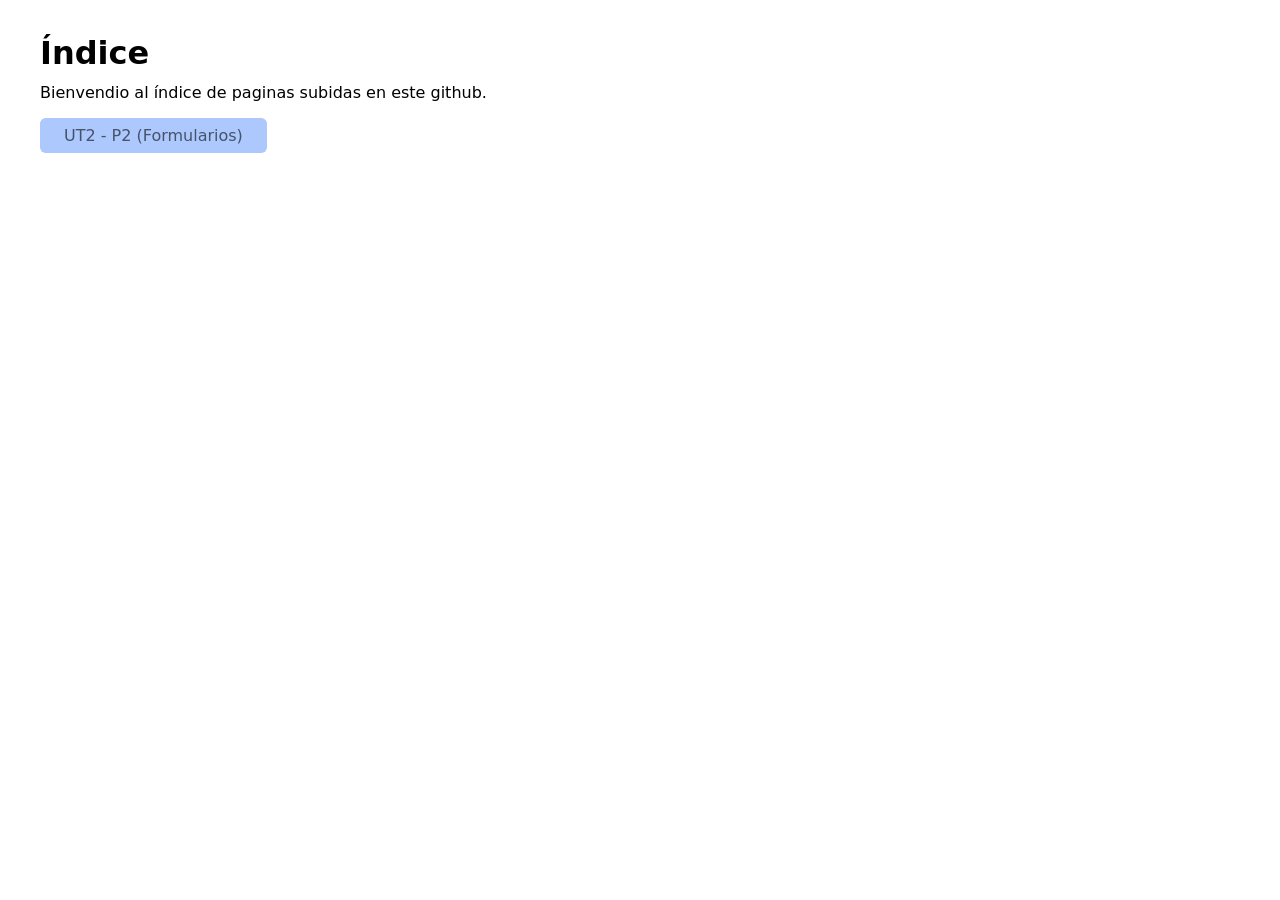
==== index.html @ 5e9d7d57 "Upload index" ====
<!DOCTYPE html>
<html lang="en">
  <head>
    <meta charset="UTF-8" />
    <meta name="viewport" content="width=device-width, initial-scale=1.0" />
    <title>LMSGI</title>
    <style>
      * {
        font-family: system-ui, -apple-system, BlinkMacSystemFont, "Segoe UI",
          Roboto, Oxygen, Ubuntu, Cantarell, "Open Sans", "Helvetica Neue",
          sans-serif;
      }

      a {
        text-decoration: none;
        padding: 0.5rem 1.5rem;
        border-radius: 0.354rem;
        background: rgb(172, 200, 252);
        color: rgb(70, 83, 107);
        text-align: center;
      }

      section {
        display: flex;
        flex-wrap: wrap;
        gap: 1rem;
      }

      body {
        max-width: 1200px;
        margin-inline: auto;
        padding: 1rem 2rem;
      }

      h1 {
        line-height: 0.5;
      }
    </style>
  </head>
  <body>
    <header>
      <h1>Índice</h1>
      <p>Bienvendio al índice de paginas subidas en este github.</p>
    </header>
    <main>
      <section>
        <a href="/UT2/P2/formularios-p2.html">UT2 - P2 (Formularios)</a>
      </section>
    </main>
  </body>
</html>
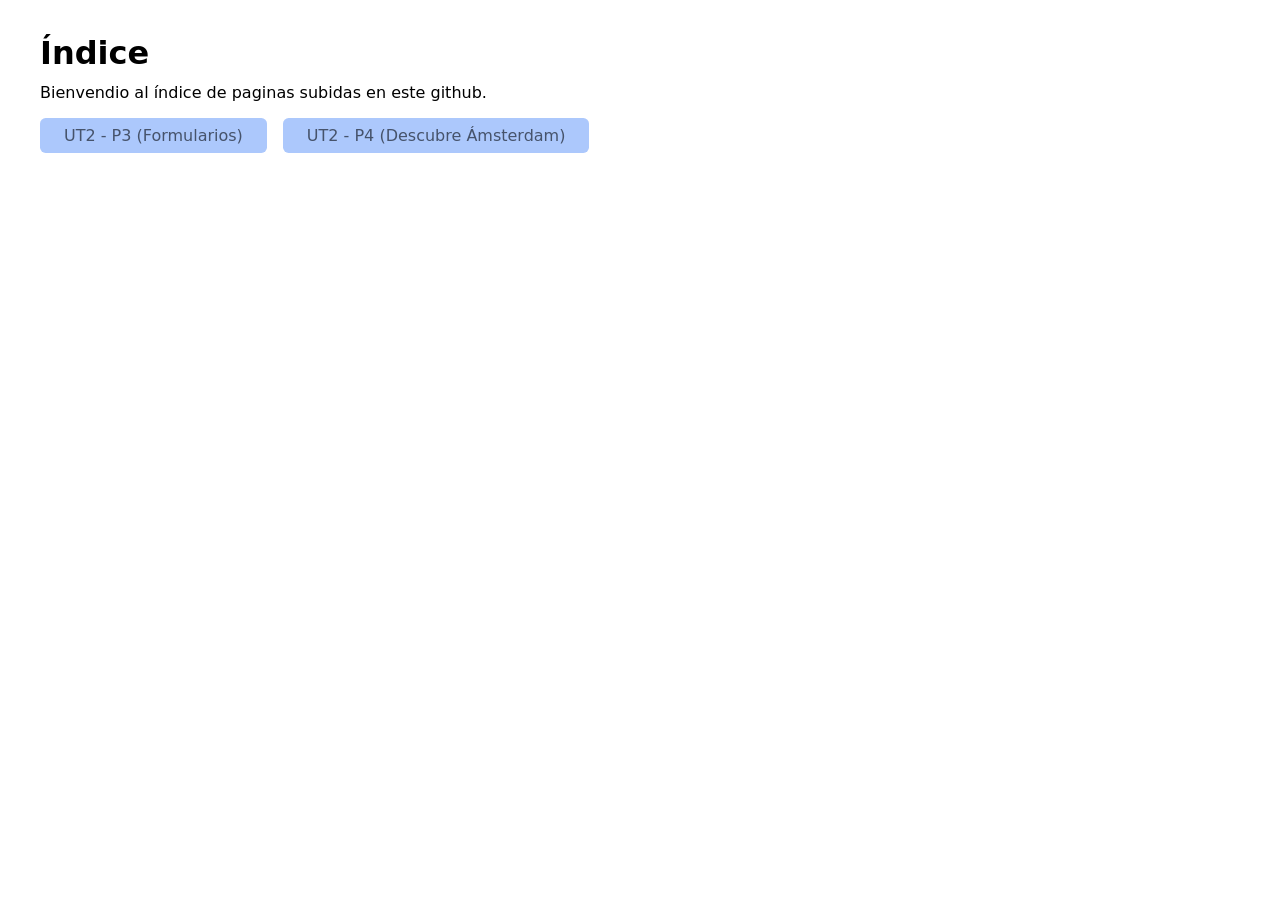
==== commit cc7e675e: "feat: Añade UT2 P4" ====
--- a/index.html
+++ b/index.html
@@ -44,7 +44,8 @@
     </header>
     <main>
       <section>
-        <a href="/UT2/P2/formularios-p2.html">UT2 - P2 (Formularios)</a>
+        <a href="./UT2/P3">UT2 - P3 (Formularios)</a>
+        <a href="./UT2/P4">UT2 - P4 (Descubre Ámsterdam)</a>
       </section>
     </main>
   </body>
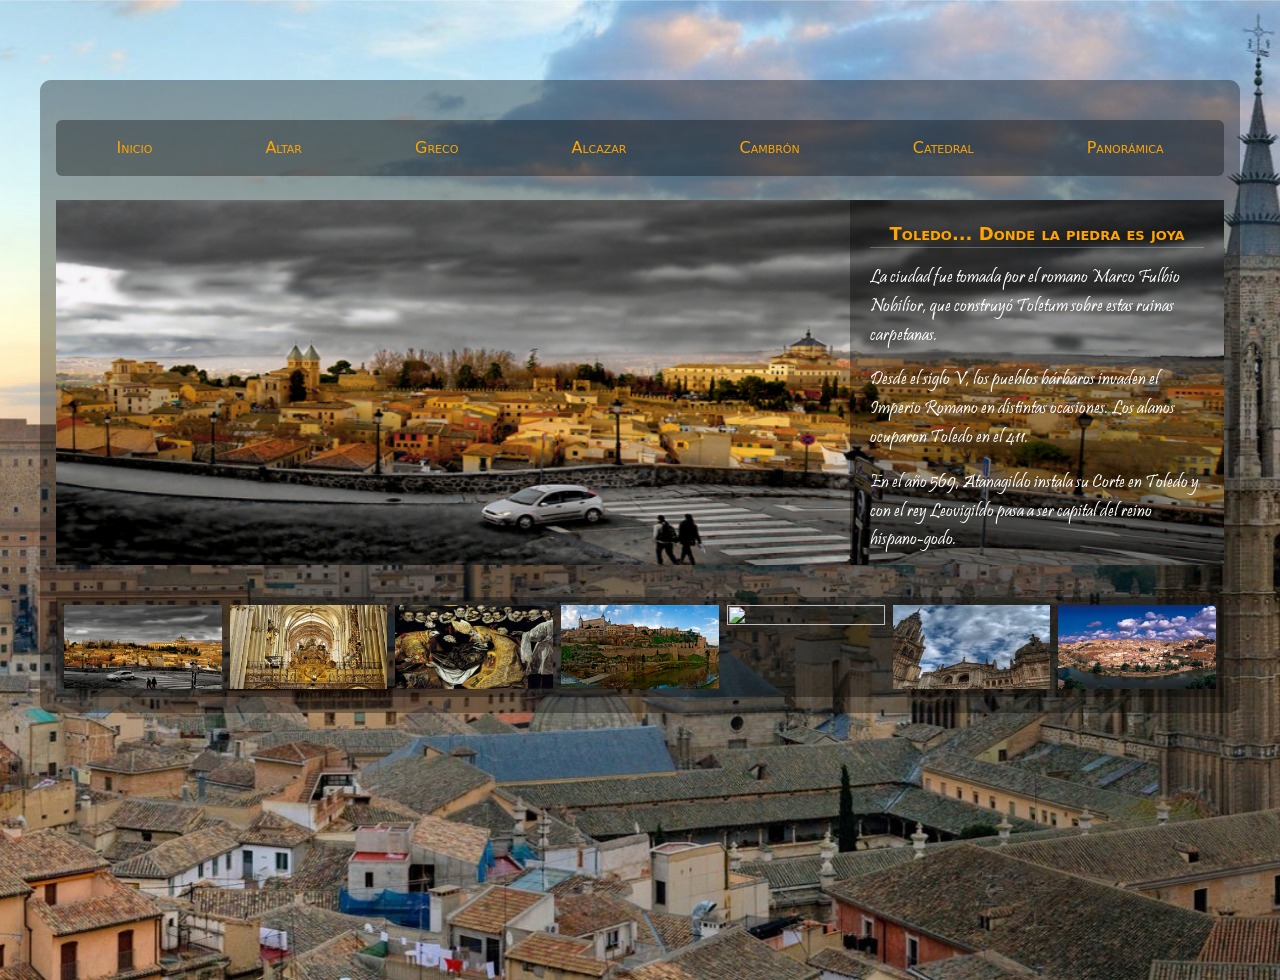
==== commit 77df8851: "Add initial HTML structure, CSS styles, and content for the main page" ====
--- a/index.html
+++ b/index.html
@@ -1,52 +1,63 @@
 <!DOCTYPE html>
-<html lang="en">
-  <head>
-    <meta charset="UTF-8" />
-    <meta name="viewport" content="width=device-width, initial-scale=1.0" />
-    <title>LMSGI</title>
-    <style>
-      * {
-        font-family: system-ui, -apple-system, BlinkMacSystemFont, "Segoe UI",
-          Roboto, Oxygen, Ubuntu, Cantarell, "Open Sans", "Helvetica Neue",
-          sans-serif;
-      }
+<html lang="es">
 
-      a {
-        text-decoration: none;
-        padding: 0.5rem 1.5rem;
-        border-radius: 0.354rem;
-        background: rgb(172, 200, 252);
-        color: rgb(70, 83, 107);
-        text-align: center;
-      }
+<head>
+	<meta charset="UTF-8">
+	<meta name="viewport" content="width=device-width, initial-scale=1.0">
 
-      section {
-        display: flex;
-        flex-wrap: wrap;
-        gap: 1rem;
-      }
+	<!-- favicon -->
+	<link rel="shortcut icon" href="imagenes/favicon.ico" type="image/x-icon" />
+	
+	<!-- css -->
+	<link rel="stylesheet" type="text/css" href="css/menu.css" />
+	<link rel="stylesheet" type="text/css" href="css/style.css" />
+	<title>Toledo.....</title>
 
-      body {
-        max-width: 1200px;
-        margin-inline: auto;
-        padding: 1rem 2rem;
-      }
+</head>
 
-      h1 {
-        line-height: 0.5;
-      }
-    </style>
-  </head>
-  <body>
-    <header>
-      <h1>Índice</h1>
-      <p>Bienvendio al índice de paginas subidas en este github.</p>
-    </header>
-    <main>
-      <section>
-        <a href="./UT2/P3">UT2 - P3 (Formularios)</a>
-        <a href="./UT2/P4">UT2 - P4 (Descubre Ámsterdam)</a>
-      </section>
-    </main>
-  </body>
-</html>
+<body>
+	<div class="contenedor">
+		<nav class="nav">
+			<!-- menu -->
+			<ul class="nav__list">
+				<li class="nav__item"> <a class="nav__link" href="#">Inicio</a> </li>
+				<li class="nav__item"> <a class="nav__link" href="#"> Altar </a> </li>
+				<li class="nav__item"> <a class="nav__link" href="#"> Greco </a> </li>
+				<li class="nav__item"> <a class="nav__link" href="#"> Alcazar </a> </li>
+				<li class="nav__item"> <a class="nav__link" href="#"> Cambrón </a> </li>
+				<li class="nav__item"> <a class="nav__link" href="#"> Catedral </a> </li>
+				<li class="nav__item"> <a class="nav__link" href="#"> Panorámica </a> </li>
+
+			</ul>
+		</nav><!-- fin menu -->
+
+		<!-- -------------------------------------------------------------------------------------------------------- -->
+
+		<main class="main">
+			<article class="visor">
+				<h2 class="visor__title"> Toledo... Donde la piedra es joya</h2>
+				<p>La ciudad fue tomada por el romano Marco Fulbio Nobilior,
+					que construyó Toletum sobre estas ruinas carpetanas.</p>
+				<p>Desde el siglo V, los pueblos bárbaros invaden el Imperio
+					Romano en distintas ocasiones. Los alanos ocuparon Toledo en el 411. </p>
+				<p>En el año 569, Atanagildo instala su Corte en Toledo y con el rey
+					Leovigildo pasa a ser capital del reino hispano-godo.</p>
+			</article>
+		</main>
+
+		<!-- ----------------------------------------------------------------------------------------------------- -->
+		<footer class="footer">
+			<!-- pie -->
+			<img class="footer__img" src="./assets/images/panoramica1.jpg">
+			<img class="footer__img" src="./assets/images/panoramica2.jpg">
+			<img class="footer__img" src="./assets/images/panoramica3.jpg">
+			<img class="footer__img" src="./assets/images/panoramica4.jpg">
+			<img class="footer__img" src="./assets/images/panoramica5.jpg">
+			<img class="footer__img" src="./assets/images/panoramica6.jpg">
+			<img class="footer__img" src="./assets/images/panoramica7.jpg">
+		</footer> <!-- fin del pie -->
+	</div>
+	<!--fin del contenedor-->
+</body>
+
+</html>
--- a/css/menu.css
+++ b/css/menu.css
@@ -0,0 +1,52 @@
+@font-face {
+    font-family: 'pristine';
+    src: url('/assets/fonts/pristina.ttf') format('truetype');
+}
+
+.main {
+    width: 100%;
+    background: url(/assets/images/panoramica1.jpg) no-repeat center/cover;
+    height: 365px;
+    margin-block-end: 2rem;
+    position: relative;
+
+    .visor {
+        position: absolute;
+        height: 100%;
+        width: 32%;
+        background-color: var(--bg-half-black);
+        right: 0;
+        padding: 20px;
+
+        p {
+            color: white;
+            font-size: medium;
+            margin-block: 1rem;
+            font-family: 'pristine';
+            font-size: larger;
+        }
+    }
+
+    .visor__title {
+        font-size: large;
+        font-variant: small-caps;
+        text-align: center;
+        color: orange;
+        border-bottom: 1px solid rgba(255,255,255, 25%);
+        margin-block-end: 1rem;
+    }
+
+    /* Media para visor */
+    @media (max-width: 767px)  {
+      .visor {
+        width: 50dvw;
+      }
+    }
+
+    /* Manejo de texto cuando movil esta vertical  */
+    @media (max-width: 767px) and (orientation: portrait) {
+      .visor p {
+        font-size: small;
+      }   
+    }
+}
--- a/css/style.css
+++ b/css/style.css
@@ -0,0 +1,90 @@
+/* CSS Variables */
+:root {
+    --bg-half-black: rgba(0,0,0, 35%)
+}
+
+/* CSS Reset */
+*, *::before, *::after {
+    box-sizing: border-box;
+}
+
+* {
+margin: 0;
+font-family: system-ui, -apple-system, BlinkMacSystemFont, 'Segoe UI', Roboto, Oxygen, Ubuntu, Cantarell, 'Open Sans', 'Helvetica Neue', sans-serif
+}
+
+body {
+line-height: 1.5;
+-webkit-font-smoothing: antialiased;
+}
+
+img, picture, video, canvas, svg {
+display: block;
+max-width: 100%;
+}
+
+input, button, textarea, select {
+font: inherit;
+}
+
+p, h1, h2, h3, h4, h5, h6 {
+overflow-wrap: break-word;
+}
+
+
+h1, h2, h3, h4, h5, h6 {
+text-wrap: balance;
+}
+
+/* Rest of style */
+
+body {
+    background: url(/assets/images/fondo.jpg) no-repeat center/cover;
+    height: 100dvh;
+}
+
+.contenedor {
+    max-width: 1200px;
+    margin-inline: auto;
+    background-color: var(--bg-half-black);
+    padding: 1rem;
+    border-radius: 0.675rem;
+    margin-block: 5rem;
+}
+
+.nav ul {
+    list-style-type: none;
+    overflow: auto;
+    display: flex;
+    justify-content: space-around;
+    gap: 24px;
+    margin-block: 1.5rem;
+    background-color: var(--bg-half-black);
+    border-radius: 0.375rem;
+    padding: 1rem;
+    font-variant: small-caps;
+    font-weight: 500;
+
+    a {
+        text-decoration: none;
+        color: orange;
+    }
+}
+
+.footer {
+    display: flex;
+    gap: 0.5rem;
+    background-color: var(--bg-half-black);
+    height: 100px;
+    padding: 0.5rem;
+
+    overflow: auto;
+
+    .footer__img {
+        width: 100%;
+        object-fit: cover;
+        aspect-ratio: 16/9;
+    }
+}
+
+
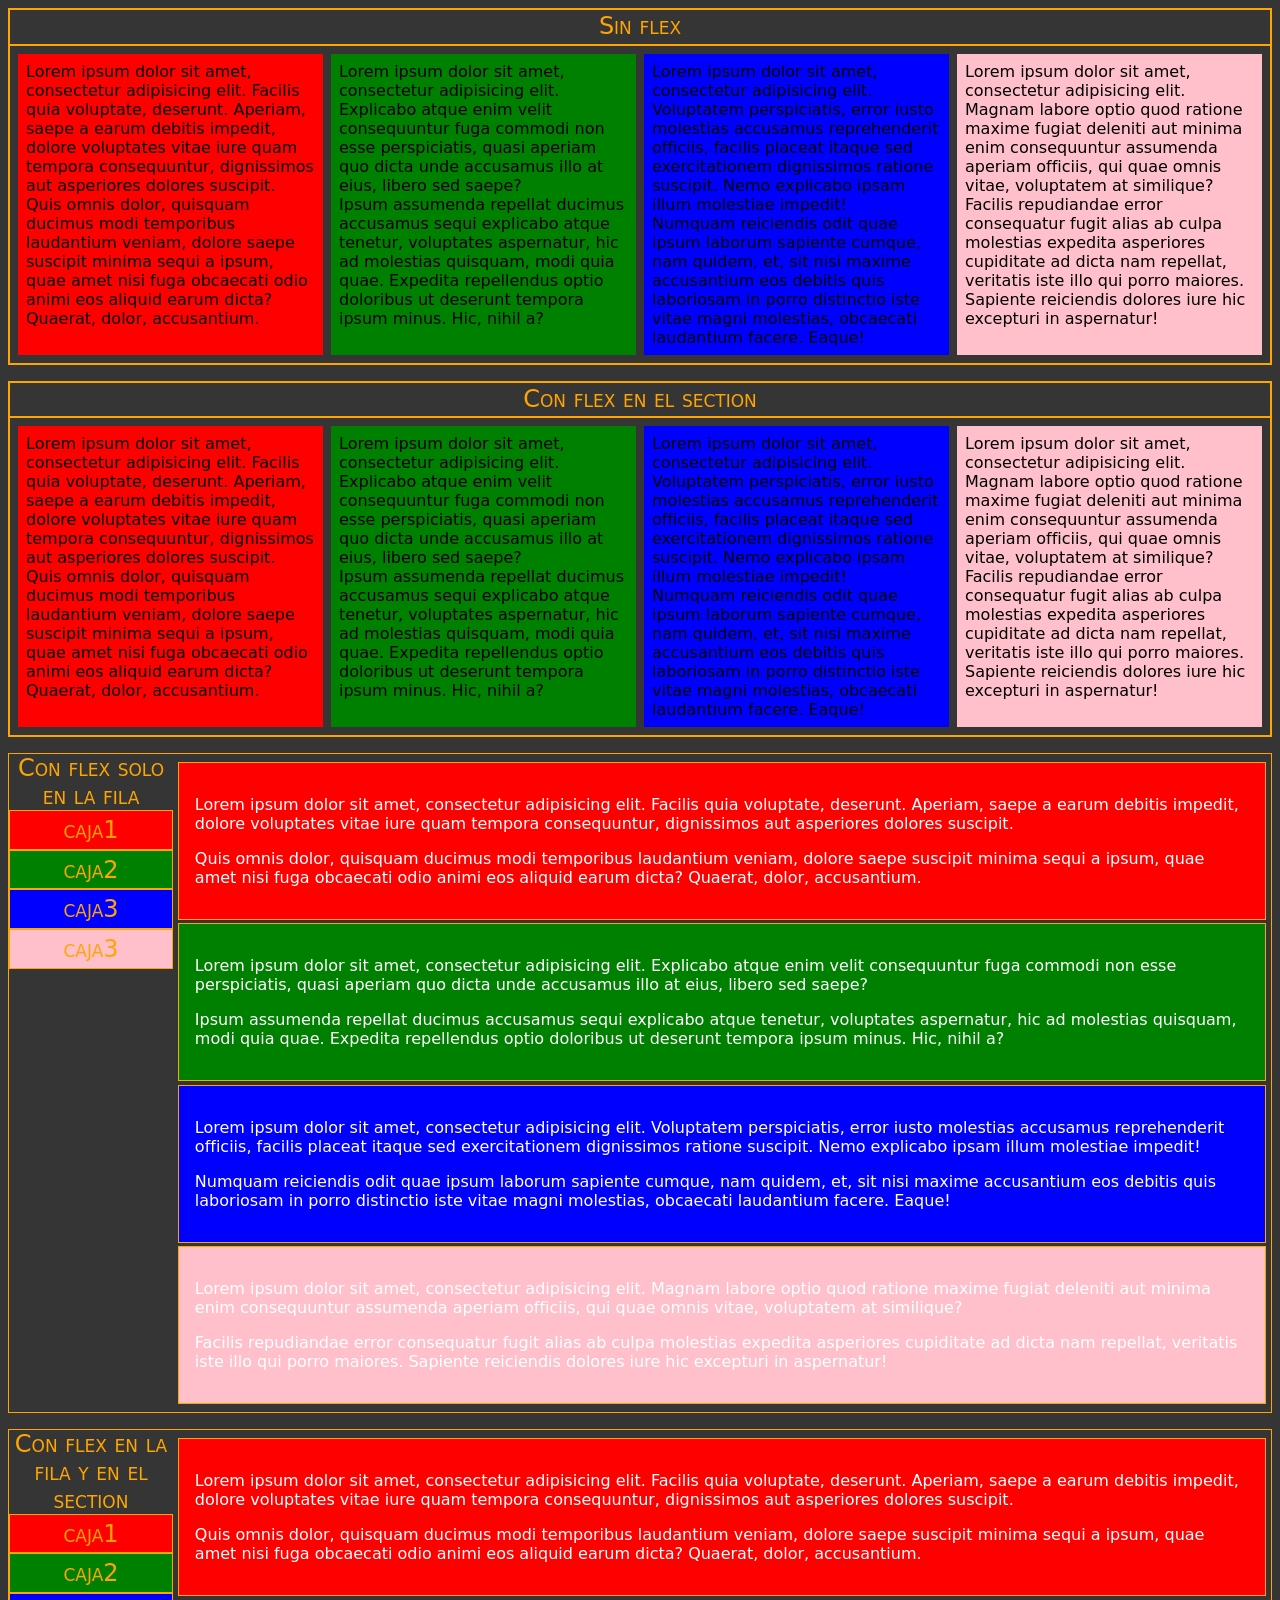
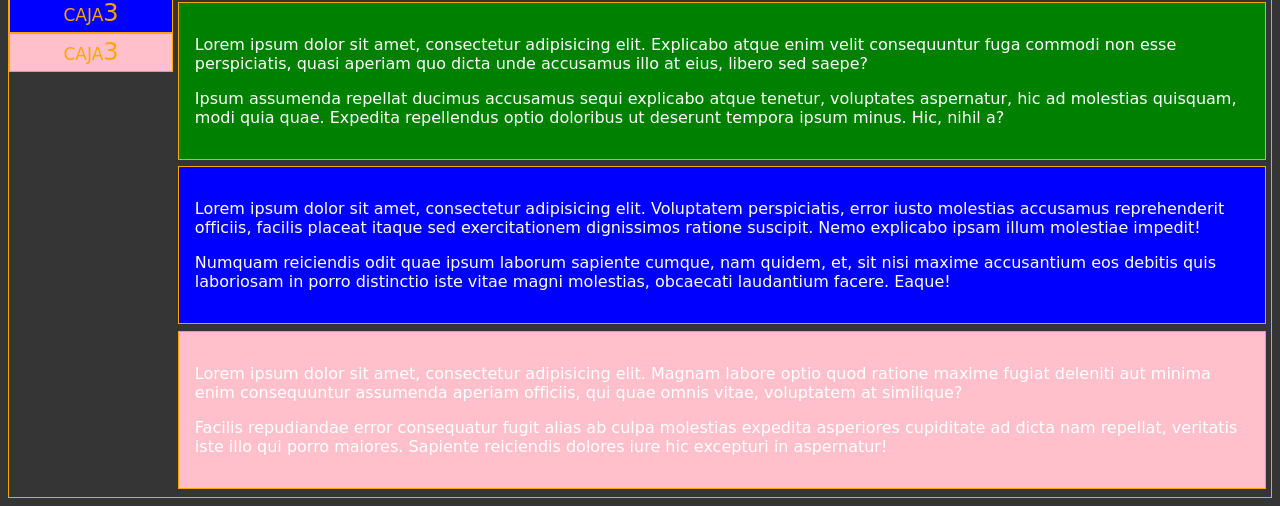
==== commit b63a4eee: "I can't believe it took so long to fix this." ====
--- a/index.html
+++ b/index.html
@@ -1,63 +1,285 @@
 <!DOCTYPE html>
 <html lang="es">
-
-<head>
-	<meta charset="UTF-8">
-	<meta name="viewport" content="width=device-width, initial-scale=1.0">
-
-	<!-- favicon -->
-	<link rel="shortcut icon" href="imagenes/favicon.ico" type="image/x-icon" />
-	
-	<!-- css -->
-	<link rel="stylesheet" type="text/css" href="css/menu.css" />
-	<link rel="stylesheet" type="text/css" href="css/style.css" />
-	<title>Toledo.....</title>
-
-</head>
-
-<body>
-	<div class="contenedor">
-		<nav class="nav">
-			<!-- menu -->
-			<ul class="nav__list">
-				<li class="nav__item"> <a class="nav__link" href="#">Inicio</a> </li>
-				<li class="nav__item"> <a class="nav__link" href="#"> Altar </a> </li>
-				<li class="nav__item"> <a class="nav__link" href="#"> Greco </a> </li>
-				<li class="nav__item"> <a class="nav__link" href="#"> Alcazar </a> </li>
-				<li class="nav__item"> <a class="nav__link" href="#"> Cambrón </a> </li>
-				<li class="nav__item"> <a class="nav__link" href="#"> Catedral </a> </li>
-				<li class="nav__item"> <a class="nav__link" href="#"> Panorámica </a> </li>
-
-			</ul>
-		</nav><!-- fin menu -->
-
-		<!-- -------------------------------------------------------------------------------------------------------- -->
-
-		<main class="main">
-			<article class="visor">
-				<h2 class="visor__title"> Toledo... Donde la piedra es joya</h2>
-				<p>La ciudad fue tomada por el romano Marco Fulbio Nobilior,
-					que construyó Toletum sobre estas ruinas carpetanas.</p>
-				<p>Desde el siglo V, los pueblos bárbaros invaden el Imperio
-					Romano en distintas ocasiones. Los alanos ocuparon Toledo en el 411. </p>
-				<p>En el año 569, Atanagildo instala su Corte en Toledo y con el rey
-					Leovigildo pasa a ser capital del reino hispano-godo.</p>
-			</article>
-		</main>
-
-		<!-- ----------------------------------------------------------------------------------------------------- -->
-		<footer class="footer">
-			<!-- pie -->
-			<img class="footer__img" src="./assets/images/panoramica1.jpg">
-			<img class="footer__img" src="./assets/images/panoramica2.jpg">
-			<img class="footer__img" src="./assets/images/panoramica3.jpg">
-			<img class="footer__img" src="./assets/images/panoramica4.jpg">
-			<img class="footer__img" src="./assets/images/panoramica5.jpg">
-			<img class="footer__img" src="./assets/images/panoramica6.jpg">
-			<img class="footer__img" src="./assets/images/panoramica7.jpg">
-		</footer> <!-- fin del pie -->
-	</div>
-	<!--fin del contenedor-->
-</body>
-
-</html>+  <head>
+    <!-- Charset -->
+    <meta charset="utf-8" />
+    <meta
+      name="viewport"
+      content="width=device-width, initial-scale=1, shrink-to-fit=no"
+    />
+
+    <!-- CSS -->
+    <link rel="stylesheet" href="./css/style.css" />
+
+    <title>Flex</title>
+  </head>
+
+  <body>
+    <div class="contenedor">
+      <section class="fila1">
+        <header class="encabezado">Sin flex</header>
+        <section class="primera">
+          <article class="caja rojo">
+            <p>
+              Lorem ipsum dolor sit amet, consectetur adipisicing elit. Facilis
+              quia voluptate, deserunt. Aperiam, saepe a earum debitis impedit,
+              dolore voluptates vitae iure quam tempora consequuntur,
+              dignissimos aut asperiores dolores suscipit.
+            </p>
+            <p>
+              Quis omnis dolor, quisquam ducimus modi temporibus laudantium
+              veniam, dolore saepe suscipit minima sequi a ipsum, quae amet nisi
+              fuga obcaecati odio animi eos aliquid earum dicta? Quaerat, dolor,
+              accusantium.
+            </p>
+          </article>
+          <article class="caja verde">
+            <p>
+              Lorem ipsum dolor sit amet, consectetur adipisicing elit.
+              Explicabo atque enim velit consequuntur fuga commodi non esse
+              perspiciatis, quasi aperiam quo dicta unde accusamus illo at eius,
+              libero sed saepe?
+            </p>
+            <p>
+              Ipsum assumenda repellat ducimus accusamus sequi explicabo atque
+              tenetur, voluptates aspernatur, hic ad molestias quisquam, modi
+              quia quae. Expedita repellendus optio doloribus ut deserunt
+              tempora ipsum minus. Hic, nihil a?
+            </p>
+          </article>
+          <article class="caja azul">
+            <p>
+              Lorem ipsum dolor sit amet, consectetur adipisicing elit.
+              Voluptatem perspiciatis, error iusto molestias accusamus
+              reprehenderit officiis, facilis placeat itaque sed exercitationem
+              dignissimos ratione suscipit. Nemo explicabo ipsam illum molestiae
+              impedit!
+            </p>
+            <p>
+              Numquam reiciendis odit quae ipsum laborum sapiente cumque, nam
+              quidem, et, sit nisi maxime accusantium eos debitis quis
+              laboriosam in porro distinctio iste vitae magni molestias,
+              obcaecati laudantium facere. Eaque!
+            </p>
+          </article>
+          <article class="caja rosa">
+            <p>
+              Lorem ipsum dolor sit amet, consectetur adipisicing elit. Magnam
+              labore optio quod ratione maxime fugiat deleniti aut minima enim
+              consequuntur assumenda aperiam officiis, qui quae omnis vitae,
+              voluptatem at similique?
+            </p>
+            <p>
+              Facilis repudiandae error consequatur fugit alias ab culpa
+              molestias expedita asperiores cupiditate ad dicta nam repellat,
+              veritatis iste illo qui porro maiores. Sapiente reiciendis dolores
+              iure hic excepturi in aspernatur!
+            </p>
+          </article>
+        </section>
+      </section>
+
+      <section class="fila1">
+        <header class="encabezado">Con flex en el section</header>
+        <section class="con-flex">
+          <article class="caja rojo">
+            <p>
+              Lorem ipsum dolor sit amet, consectetur adipisicing elit. Facilis
+              quia voluptate, deserunt. Aperiam, saepe a earum debitis impedit,
+              dolore voluptates vitae iure quam tempora consequuntur,
+              dignissimos aut asperiores dolores suscipit.
+            </p>
+            <p>
+              Quis omnis dolor, quisquam ducimus modi temporibus laudantium
+              veniam, dolore saepe suscipit minima sequi a ipsum, quae amet nisi
+              fuga obcaecati odio animi eos aliquid earum dicta? Quaerat, dolor,
+              accusantium.
+            </p>
+          </article>
+          <article class="caja verde">
+            <p>
+              Lorem ipsum dolor sit amet, consectetur adipisicing elit.
+              Explicabo atque enim velit consequuntur fuga commodi non esse
+              perspiciatis, quasi aperiam quo dicta unde accusamus illo at eius,
+              libero sed saepe?
+            </p>
+            <p>
+              Ipsum assumenda repellat ducimus accusamus sequi explicabo atque
+              tenetur, voluptates aspernatur, hic ad molestias quisquam, modi
+              quia quae. Expedita repellendus optio doloribus ut deserunt
+              tempora ipsum minus. Hic, nihil a?
+            </p>
+          </article>
+          <article class="caja azul">
+            <p>
+              Lorem ipsum dolor sit amet, consectetur adipisicing elit.
+              Voluptatem perspiciatis, error iusto molestias accusamus
+              reprehenderit officiis, facilis placeat itaque sed exercitationem
+              dignissimos ratione suscipit. Nemo explicabo ipsam illum molestiae
+              impedit!
+            </p>
+            <p>
+              Numquam reiciendis odit quae ipsum laborum sapiente cumque, nam
+              quidem, et, sit nisi maxime accusantium eos debitis quis
+              laboriosam in porro distinctio iste vitae magni molestias,
+              obcaecati laudantium facere. Eaque!
+            </p>
+          </article>
+          <article class="caja rosa">
+            <p>
+              Lorem ipsum dolor sit amet, consectetur adipisicing elit. Magnam
+              labore optio quod ratione maxime fugiat deleniti aut minima enim
+              consequuntur assumenda aperiam officiis, qui quae omnis vitae,
+              voluptatem at similique?
+            </p>
+            <p>
+              Facilis repudiandae error consequatur fugit alias ab culpa
+              molestias expedita asperiores cupiditate ad dicta nam repellat,
+              veritatis iste illo qui porro maiores. Sapiente reiciendis dolores
+              iure hic excepturi in aspernatur!
+            </p>
+          </article>
+        </section>
+      </section>
+
+      <section class="fila">
+        <header class="encabezado">
+          <div>Con flex solo en la fila</div>
+          <div class="caja rojo">caja1</div>
+          <div class="caja verde">caja2</div>
+          <div class="caja azul">caja3</div>
+          <div class="caja rosa">caja3</div>
+        </header>
+        <section>
+          <article class="caja rojo">
+            <p>
+              Lorem ipsum dolor sit amet, consectetur adipisicing elit. Facilis
+              quia voluptate, deserunt. Aperiam, saepe a earum debitis impedit,
+              dolore voluptates vitae iure quam tempora consequuntur,
+              dignissimos aut asperiores dolores suscipit.
+            </p>
+            <p>
+              Quis omnis dolor, quisquam ducimus modi temporibus laudantium
+              veniam, dolore saepe suscipit minima sequi a ipsum, quae amet nisi
+              fuga obcaecati odio animi eos aliquid earum dicta? Quaerat, dolor,
+              accusantium.
+            </p>
+          </article>
+          <article class="caja verde">
+            <p>
+              Lorem ipsum dolor sit amet, consectetur adipisicing elit.
+              Explicabo atque enim velit consequuntur fuga commodi non esse
+              perspiciatis, quasi aperiam quo dicta unde accusamus illo at eius,
+              libero sed saepe?
+            </p>
+            <p>
+              Ipsum assumenda repellat ducimus accusamus sequi explicabo atque
+              tenetur, voluptates aspernatur, hic ad molestias quisquam, modi
+              quia quae. Expedita repellendus optio doloribus ut deserunt
+              tempora ipsum minus. Hic, nihil a?
+            </p>
+          </article>
+          <article class="caja azul">
+            <p>
+              Lorem ipsum dolor sit amet, consectetur adipisicing elit.
+              Voluptatem perspiciatis, error iusto molestias accusamus
+              reprehenderit officiis, facilis placeat itaque sed exercitationem
+              dignissimos ratione suscipit. Nemo explicabo ipsam illum molestiae
+              impedit!
+            </p>
+            <p>
+              Numquam reiciendis odit quae ipsum laborum sapiente cumque, nam
+              quidem, et, sit nisi maxime accusantium eos debitis quis
+              laboriosam in porro distinctio iste vitae magni molestias,
+              obcaecati laudantium facere. Eaque!
+            </p>
+          </article>
+          <article class="caja rosa">
+            <p>
+              Lorem ipsum dolor sit amet, consectetur adipisicing elit. Magnam
+              labore optio quod ratione maxime fugiat deleniti aut minima enim
+              consequuntur assumenda aperiam officiis, qui quae omnis vitae,
+              voluptatem at similique?
+            </p>
+            <p>
+              Facilis repudiandae error consequatur fugit alias ab culpa
+              molestias expedita asperiores cupiditate ad dicta nam repellat,
+              veritatis iste illo qui porro maiores. Sapiente reiciendis dolores
+              iure hic excepturi in aspernatur!
+            </p>
+          </article>
+        </section>
+      </section>
+
+      <section class="fila">
+        <header class="encabezado con-flex">
+          Con flex en la fila y en el section
+          <div class="caja rojo">caja1</div>
+          <div class="caja verde">caja2</div>
+          <div class="caja azul">caja3</div>
+          <div class="caja rosa">caja3</div>
+        </header>
+
+        <section class="con-flex">
+          <article class="caja rojo">
+            <p>
+              Lorem ipsum dolor sit amet, consectetur adipisicing elit. Facilis
+              quia voluptate, deserunt. Aperiam, saepe a earum debitis impedit,
+              dolore voluptates vitae iure quam tempora consequuntur,
+              dignissimos aut asperiores dolores suscipit.
+            </p>
+            <p>
+              Quis omnis dolor, quisquam ducimus modi temporibus laudantium
+              veniam, dolore saepe suscipit minima sequi a ipsum, quae amet nisi
+              fuga obcaecati odio animi eos aliquid earum dicta? Quaerat, dolor,
+              accusantium.
+            </p>
+          </article>
+          <article class="caja verde">
+            <p>
+              Lorem ipsum dolor sit amet, consectetur adipisicing elit.
+              Explicabo atque enim velit consequuntur fuga commodi non esse
+              perspiciatis, quasi aperiam quo dicta unde accusamus illo at eius,
+              libero sed saepe?
+            </p>
+            <p>
+              Ipsum assumenda repellat ducimus accusamus sequi explicabo atque
+              tenetur, voluptates aspernatur, hic ad molestias quisquam, modi
+              quia quae. Expedita repellendus optio doloribus ut deserunt
+              tempora ipsum minus. Hic, nihil a?
+            </p>
+          </article>
+          <article class="caja azul">
+            <p>
+              Lorem ipsum dolor sit amet, consectetur adipisicing elit.
+              Voluptatem perspiciatis, error iusto molestias accusamus
+              reprehenderit officiis, facilis placeat itaque sed exercitationem
+              dignissimos ratione suscipit. Nemo explicabo ipsam illum molestiae
+              impedit!
+            </p>
+            <p>
+              Numquam reiciendis odit quae ipsum laborum sapiente cumque, nam
+              quidem, et, sit nisi maxime accusantium eos debitis quis
+              laboriosam in porro distinctio iste vitae magni molestias,
+              obcaecati laudantium facere. Eaque!
+            </p>
+          </article>
+          <article class="caja rosa">
+            <p>
+              Lorem ipsum dolor sit amet, consectetur adipisicing elit. Magnam
+              labore optio quod ratione maxime fugiat deleniti aut minima enim
+              consequuntur assumenda aperiam officiis, qui quae omnis vitae,
+              voluptatem at similique?
+            </p>
+            <p>
+              Facilis repudiandae error consequatur fugit alias ab culpa
+              molestias expedita asperiores cupiditate ad dicta nam repellat,
+              veritatis iste illo qui porro maiores. Sapiente reiciendis dolores
+              iure hic excepturi in aspernatur!
+            </p>
+          </article>
+        </section>
+      </section>
+    </div>
+  </body>
+</html>
--- a/css/style.css
+++ b/css/style.css
@@ -1,90 +1,163 @@
-/* CSS Variables */
-:root {
-    --bg-half-black: rgba(0,0,0, 35%)
+* {
+    margin: 0;
+    box-sizing: border-box;
+    padding: 0;
 }
 
-/* CSS Reset */
-*, *::before, *::after {
-    box-sizing: border-box;
-}
-
-* {
-margin: 0;
-font-family: system-ui, -apple-system, BlinkMacSystemFont, 'Segoe UI', Roboto, Oxygen, Ubuntu, Cantarell, 'Open Sans', 'Helvetica Neue', sans-serif
-}
-
-body {
-line-height: 1.5;
--webkit-font-smoothing: antialiased;
-}
-
-img, picture, video, canvas, svg {
-display: block;
-max-width: 100%;
-}
-
-input, button, textarea, select {
-font: inherit;
-}
-
-p, h1, h2, h3, h4, h5, h6 {
-overflow-wrap: break-word;
+html, body {
+    font-family: system-ui;
+    background-color: #353535;
 }
 
 
-h1, h2, h3, h4, h5, h6 {
-text-wrap: balance;
+.contenedor {
+    display: flex;
+    flex-direction: column;
+    gap: 1rem;
+    padding: 0.5rem;
 }
 
-/* Rest of style */
+.fila1 {
+    
+    .encabezado {
+        text-align: center;
+        font-size: x-large;
+        line-height: 1.4;
+        font-variant: small-caps;
+        font-weight: 400;
+        height: auto;
+        color: orange;
+        border: 2px solid orange;
+    }
 
-body {
-    background: url(/assets/images/fondo.jpg) no-repeat center/cover;
-    height: 100dvh;
+    /* Si lo hacia con inline-block y float ocasionaba desborde por eso lo hecho con flex*/
+    .primera, .con-flex {
+        padding: 0.5rem;
+        display: flex;
+        gap: 0.5rem;
+
+        border-inline: 2px solid orange;
+        border-bottom: 2px solid orange;
+    }
+
+    
+
+    .caja {
+        display: inline-block;
+        height: auto;
+        width: 25%;
+        padding: 0.5rem;
+
+        &.rojo {
+            background-color: red;
+        }
+        
+        &.verde {
+            background-color: green;
+        }
+    
+        &.azul {
+            background-color: blue;
+        }
+        &.rosa {
+            background-color: pink;
+        }
+    }
+
 }
 
-.contenedor {
-    max-width: 1200px;
-    margin-inline: auto;
-    background-color: var(--bg-half-black);
-    padding: 1rem;
-    border-radius: 0.675rem;
-    margin-block: 5rem;
-}
+.fila {
+    border: 1px solid orange;
+    height: auto;
+    
+    .encabezado {
+        display: inline-flex;
+        flex-direction: column;
+        width: 13%;
+        
+        
+        div {
+            font-size: x-large;
+            text-align: center;
+            font-variant: small-caps;
+            color: orange;
+            font-weight: 400;
+        }
 
-.nav ul {
-    list-style-type: none;
-    overflow: auto;
-    display: flex;
-    justify-content: space-around;
-    gap: 24px;
-    margin-block: 1.5rem;
-    background-color: var(--bg-half-black);
-    border-radius: 0.375rem;
-    padding: 1rem;
-    font-variant: small-caps;
-    font-weight: 500;
+        .caja {
+            width: auto;
+            height: auto;
+            text-align: center;
+            font-size: x-large;
+            font-variant: small-caps;
+            color: orange;
+            padding: 0.3rem;
+            border: 1px solid orange;
+            
+            &.rojo {
+                background-color: red;
+            }
+            
+            &.verde {
+                background-color: green;
+            }
+        
+            &.azul {
+                background-color: blue;
+            }
+            &.rosa {
+                background-color: pink;
+            }
+        }
+    }
 
-    a {
-        text-decoration: none;
-        color: orange;
+    & > section {
+        float: right;
+        display: block;
+        width: 87%;
+        padding: 0.3rem;
+
+        .caja {
+            padding: 1rem;
+            color: white;
+            margin-block: 0.2rem;
+            border: 1px solid orange;
+
+            &.rojo {
+                background-color: red;
+            }
+            
+            &.verde {
+                background-color: green;
+            }
+        
+            &.azul {
+                background-color: blue;
+            }
+            &.rosa {
+                background-color: pink;
+            }
+
+            p {
+                margin-block: 1rem;
+            }
+        }
     }
-}
-
-.footer {
-    display: flex;
-    gap: 0.5rem;
-    background-color: var(--bg-half-black);
-    height: 100px;
-    padding: 0.5rem;
-
-    overflow: auto;
-
-    .footer__img {
-        width: 100%;
-        object-fit: cover;
-        aspect-ratio: 16/9;
-    }
-}
 
 
+    & > section.con-flex {
+        display: inline-flex;
+        flex-direction: column;
+    }
+
+    .encabezado.con-flex {
+        font-size: x-large;
+        text-align: center;
+        font-variant: small-caps;
+        color: orange;
+        font-weight: 400;
+
+        display: inline-flex;
+        flex-direction: column;
+    }
+}
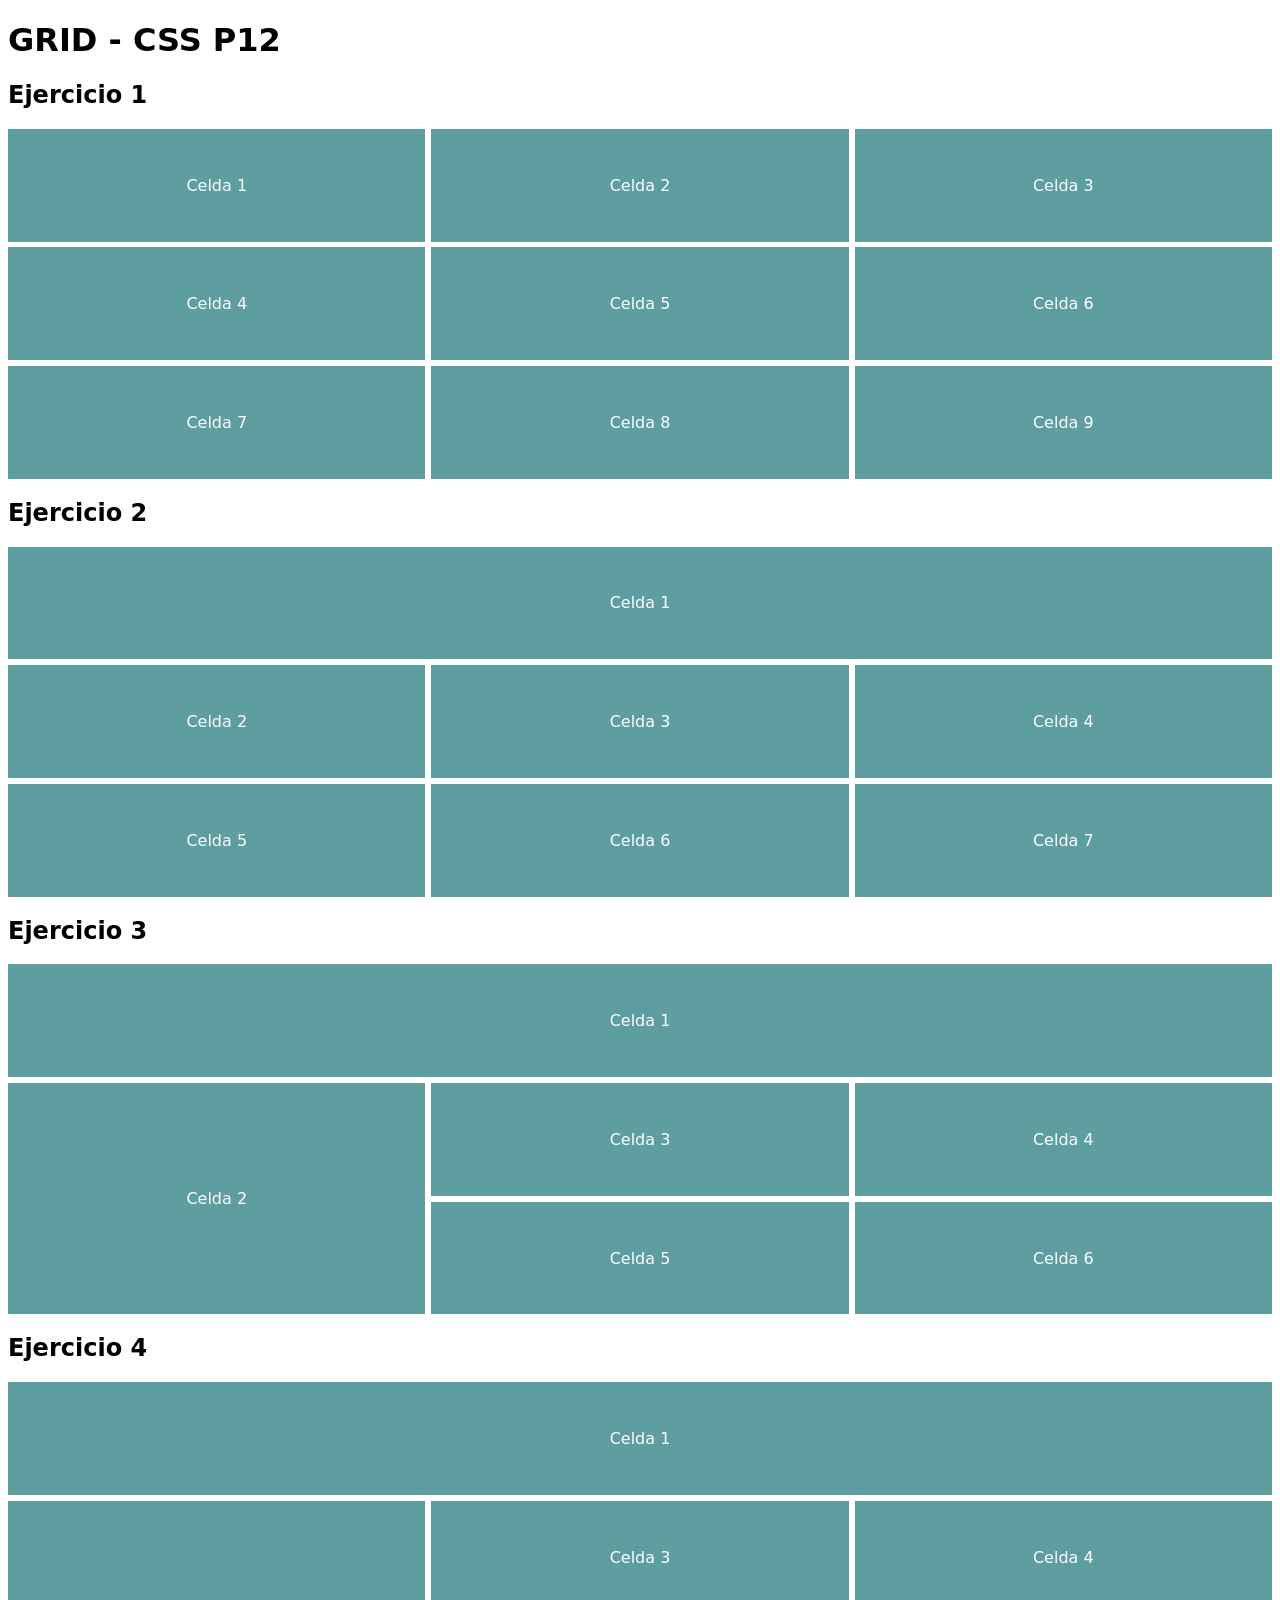
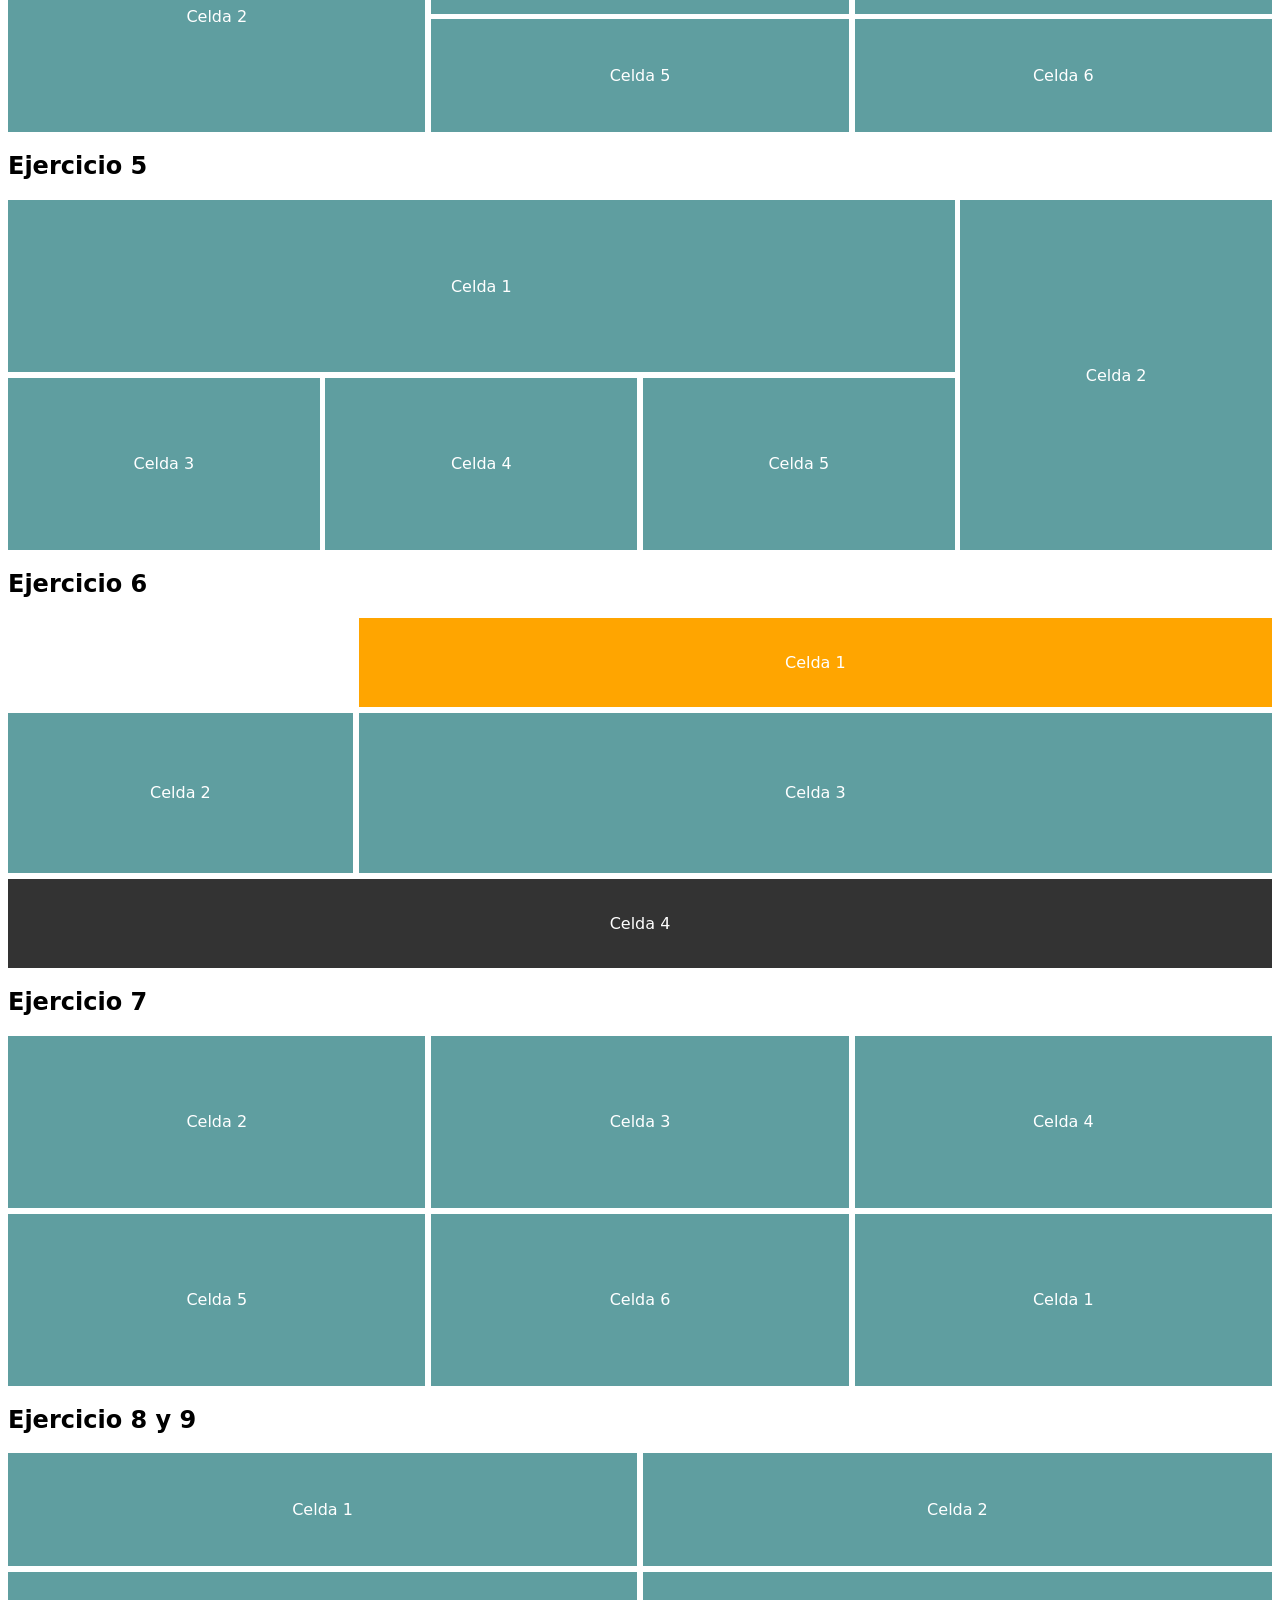
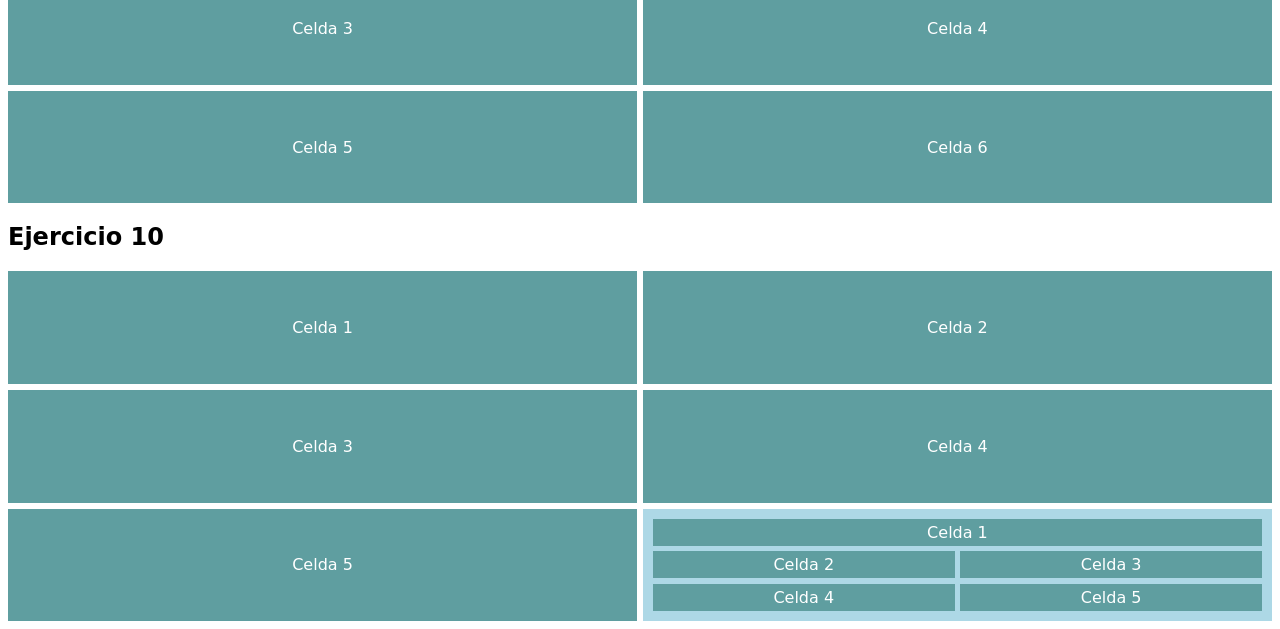
==== commit 508cf593: "try our sister game minceraft!" ====
--- a/index.html
+++ b/index.html
@@ -1,285 +1,126 @@
 <!DOCTYPE html>
-<html lang="es">
-  <head>
-    <!-- Charset -->
-    <meta charset="utf-8" />
-    <meta
-      name="viewport"
-      content="width=device-width, initial-scale=1, shrink-to-fit=no"
-    />
+<html lang="en">
 
-    <!-- CSS -->
-    <link rel="stylesheet" href="./css/style.css" />
+<head>
+    <meta charset="UTF-8">
+    <meta name="viewport" content="width=device-width, initial-scale=1.0">
+    <title>CSS P12</title>
+    <link rel="stylesheet" href="styles.css">
+</head>
 
-    <title>Flex</title>
-  </head>
+<body>
+    <header>
+        <h1>GRID - CSS P12</h1>
+    </header>
+    <main>
+        <section>
+            <h2>Ejercicio 1</h2>
 
-  <body>
-    <div class="contenedor">
-      <section class="fila1">
-        <header class="encabezado">Sin flex</header>
-        <section class="primera">
-          <article class="caja rojo">
-            <p>
-              Lorem ipsum dolor sit amet, consectetur adipisicing elit. Facilis
-              quia voluptate, deserunt. Aperiam, saepe a earum debitis impedit,
-              dolore voluptates vitae iure quam tempora consequuntur,
-              dignissimos aut asperiores dolores suscipit.
-            </p>
-            <p>
-              Quis omnis dolor, quisquam ducimus modi temporibus laudantium
-              veniam, dolore saepe suscipit minima sequi a ipsum, quae amet nisi
-              fuga obcaecati odio animi eos aliquid earum dicta? Quaerat, dolor,
-              accusantium.
-            </p>
-          </article>
-          <article class="caja verde">
-            <p>
-              Lorem ipsum dolor sit amet, consectetur adipisicing elit.
-              Explicabo atque enim velit consequuntur fuga commodi non esse
-              perspiciatis, quasi aperiam quo dicta unde accusamus illo at eius,
-              libero sed saepe?
-            </p>
-            <p>
-              Ipsum assumenda repellat ducimus accusamus sequi explicabo atque
-              tenetur, voluptates aspernatur, hic ad molestias quisquam, modi
-              quia quae. Expedita repellendus optio doloribus ut deserunt
-              tempora ipsum minus. Hic, nihil a?
-            </p>
-          </article>
-          <article class="caja azul">
-            <p>
-              Lorem ipsum dolor sit amet, consectetur adipisicing elit.
-              Voluptatem perspiciatis, error iusto molestias accusamus
-              reprehenderit officiis, facilis placeat itaque sed exercitationem
-              dignissimos ratione suscipit. Nemo explicabo ipsam illum molestiae
-              impedit!
-            </p>
-            <p>
-              Numquam reiciendis odit quae ipsum laborum sapiente cumque, nam
-              quidem, et, sit nisi maxime accusantium eos debitis quis
-              laboriosam in porro distinctio iste vitae magni molestias,
-              obcaecati laudantium facere. Eaque!
-            </p>
-          </article>
-          <article class="caja rosa">
-            <p>
-              Lorem ipsum dolor sit amet, consectetur adipisicing elit. Magnam
-              labore optio quod ratione maxime fugiat deleniti aut minima enim
-              consequuntur assumenda aperiam officiis, qui quae omnis vitae,
-              voluptatem at similique?
-            </p>
-            <p>
-              Facilis repudiandae error consequatur fugit alias ab culpa
-              molestias expedita asperiores cupiditate ad dicta nam repellat,
-              veritatis iste illo qui porro maiores. Sapiente reiciendis dolores
-              iure hic excepturi in aspernatur!
-            </p>
-          </article>
+            <article class="p12-1">
+                <div>Celda 1</div>
+                <div>Celda 2</div>
+                <div>Celda 3</div>
+                <div>Celda 4</div>
+                <div>Celda 5</div>
+                <div>Celda 6</div>
+                <div>Celda 7</div>
+                <div>Celda 8</div>
+                <div>Celda 9</div>
+            </article>
+
+            <h2>Ejercicio 2</h2>
+
+            <article class="p12-2">
+                <div>Celda 1</div>
+                <div>Celda 2</div>
+                <div>Celda 3</div>
+                <div>Celda 4</div>
+                <div>Celda 5</div>
+                <div>Celda 6</div>
+                <div>Celda 7</div>
+            </article>
+
+            <h2>Ejercicio 3</h2>
+
+            <article class="p12-3">
+                <div>Celda 1</div>
+                <div>Celda 2</div>
+                <div>Celda 3</div>
+                <div>Celda 4</div>
+                <div>Celda 5</div>
+                <div>Celda 6</div>
+            </article>
+
+            <h2>Ejercicio 4</h2>
+
+            <article class="p12-4">
+                <div>Celda 1</div>
+                <div>Celda 2</div>
+                <div>Celda 3</div>
+                <div>Celda 4</div>
+                <div>Celda 5</div>
+                <div>Celda 6</div>
+            </article>
+
+            <h2>Ejercicio 5</h2>
+
+            <article class="p12-5">
+                <div>Celda 1</div>
+                <div>Celda 2</div>
+                <div>Celda 3</div>
+                <div>Celda 4</div>
+                <div>Celda 5</div>
+            </article>
+
+            <h2>Ejercicio 6</h2>
+
+            <article class="p12-6">
+                <div>Celda 1</div>
+                <div>Celda 2</div>
+                <div>Celda 3</div>
+                <div>Celda 4</div>
+            </article>
+
+            <h2>Ejercicio 7</h2>
+
+            <article class="p12-7">
+                <div>Celda 1</div>
+                <div>Celda 2</div>
+                <div>Celda 3</div>
+                <div>Celda 4</div>
+                <div>Celda 5</div>
+                <div>Celda 6</div>
+            </article>
+
+            <h2>Ejercicio 8 y 9</h2>
+
+            <article class="p12-8">
+                <div>Celda 1</div>
+                <div>Celda 2</div>
+                <div>Celda 3</div>
+                <div>Celda 4</div>
+                <div>Celda 5</div>
+                <div>Celda 6</div>
+            </article>
+
+            <h2>Ejercicio 10</h2>
+
+            <article class="p12-10">
+                <div>Celda 1</div>
+                <div>Celda 2</div>
+                <div>Celda 3</div>
+                <div>Celda 4</div>
+                <div>Celda 5</div>
+                <div>
+                    <div>Celda 1</div>
+                    <div>Celda 2</div>
+                    <div>Celda 3</div>
+                    <div>Celda 4</div>
+                    <div>Celda 5</div>
+                </div>
+            </article>
         </section>
-      </section>
+    </main>
+</body>
 
-      <section class="fila1">
-        <header class="encabezado">Con flex en el section</header>
-        <section class="con-flex">
-          <article class="caja rojo">
-            <p>
-              Lorem ipsum dolor sit amet, consectetur adipisicing elit. Facilis
-              quia voluptate, deserunt. Aperiam, saepe a earum debitis impedit,
-              dolore voluptates vitae iure quam tempora consequuntur,
-              dignissimos aut asperiores dolores suscipit.
-            </p>
-            <p>
-              Quis omnis dolor, quisquam ducimus modi temporibus laudantium
-              veniam, dolore saepe suscipit minima sequi a ipsum, quae amet nisi
-              fuga obcaecati odio animi eos aliquid earum dicta? Quaerat, dolor,
-              accusantium.
-            </p>
-          </article>
-          <article class="caja verde">
-            <p>
-              Lorem ipsum dolor sit amet, consectetur adipisicing elit.
-              Explicabo atque enim velit consequuntur fuga commodi non esse
-              perspiciatis, quasi aperiam quo dicta unde accusamus illo at eius,
-              libero sed saepe?
-            </p>
-            <p>
-              Ipsum assumenda repellat ducimus accusamus sequi explicabo atque
-              tenetur, voluptates aspernatur, hic ad molestias quisquam, modi
-              quia quae. Expedita repellendus optio doloribus ut deserunt
-              tempora ipsum minus. Hic, nihil a?
-            </p>
-          </article>
-          <article class="caja azul">
-            <p>
-              Lorem ipsum dolor sit amet, consectetur adipisicing elit.
-              Voluptatem perspiciatis, error iusto molestias accusamus
-              reprehenderit officiis, facilis placeat itaque sed exercitationem
-              dignissimos ratione suscipit. Nemo explicabo ipsam illum molestiae
-              impedit!
-            </p>
-            <p>
-              Numquam reiciendis odit quae ipsum laborum sapiente cumque, nam
-              quidem, et, sit nisi maxime accusantium eos debitis quis
-              laboriosam in porro distinctio iste vitae magni molestias,
-              obcaecati laudantium facere. Eaque!
-            </p>
-          </article>
-          <article class="caja rosa">
-            <p>
-              Lorem ipsum dolor sit amet, consectetur adipisicing elit. Magnam
-              labore optio quod ratione maxime fugiat deleniti aut minima enim
-              consequuntur assumenda aperiam officiis, qui quae omnis vitae,
-              voluptatem at similique?
-            </p>
-            <p>
-              Facilis repudiandae error consequatur fugit alias ab culpa
-              molestias expedita asperiores cupiditate ad dicta nam repellat,
-              veritatis iste illo qui porro maiores. Sapiente reiciendis dolores
-              iure hic excepturi in aspernatur!
-            </p>
-          </article>
-        </section>
-      </section>
-
-      <section class="fila">
-        <header class="encabezado">
-          <div>Con flex solo en la fila</div>
-          <div class="caja rojo">caja1</div>
-          <div class="caja verde">caja2</div>
-          <div class="caja azul">caja3</div>
-          <div class="caja rosa">caja3</div>
-        </header>
-        <section>
-          <article class="caja rojo">
-            <p>
-              Lorem ipsum dolor sit amet, consectetur adipisicing elit. Facilis
-              quia voluptate, deserunt. Aperiam, saepe a earum debitis impedit,
-              dolore voluptates vitae iure quam tempora consequuntur,
-              dignissimos aut asperiores dolores suscipit.
-            </p>
-            <p>
-              Quis omnis dolor, quisquam ducimus modi temporibus laudantium
-              veniam, dolore saepe suscipit minima sequi a ipsum, quae amet nisi
-              fuga obcaecati odio animi eos aliquid earum dicta? Quaerat, dolor,
-              accusantium.
-            </p>
-          </article>
-          <article class="caja verde">
-            <p>
-              Lorem ipsum dolor sit amet, consectetur adipisicing elit.
-              Explicabo atque enim velit consequuntur fuga commodi non esse
-              perspiciatis, quasi aperiam quo dicta unde accusamus illo at eius,
-              libero sed saepe?
-            </p>
-            <p>
-              Ipsum assumenda repellat ducimus accusamus sequi explicabo atque
-              tenetur, voluptates aspernatur, hic ad molestias quisquam, modi
-              quia quae. Expedita repellendus optio doloribus ut deserunt
-              tempora ipsum minus. Hic, nihil a?
-            </p>
-          </article>
-          <article class="caja azul">
-            <p>
-              Lorem ipsum dolor sit amet, consectetur adipisicing elit.
-              Voluptatem perspiciatis, error iusto molestias accusamus
-              reprehenderit officiis, facilis placeat itaque sed exercitationem
-              dignissimos ratione suscipit. Nemo explicabo ipsam illum molestiae
-              impedit!
-            </p>
-            <p>
-              Numquam reiciendis odit quae ipsum laborum sapiente cumque, nam
-              quidem, et, sit nisi maxime accusantium eos debitis quis
-              laboriosam in porro distinctio iste vitae magni molestias,
-              obcaecati laudantium facere. Eaque!
-            </p>
-          </article>
-          <article class="caja rosa">
-            <p>
-              Lorem ipsum dolor sit amet, consectetur adipisicing elit. Magnam
-              labore optio quod ratione maxime fugiat deleniti aut minima enim
-              consequuntur assumenda aperiam officiis, qui quae omnis vitae,
-              voluptatem at similique?
-            </p>
-            <p>
-              Facilis repudiandae error consequatur fugit alias ab culpa
-              molestias expedita asperiores cupiditate ad dicta nam repellat,
-              veritatis iste illo qui porro maiores. Sapiente reiciendis dolores
-              iure hic excepturi in aspernatur!
-            </p>
-          </article>
-        </section>
-      </section>
-
-      <section class="fila">
-        <header class="encabezado con-flex">
-          Con flex en la fila y en el section
-          <div class="caja rojo">caja1</div>
-          <div class="caja verde">caja2</div>
-          <div class="caja azul">caja3</div>
-          <div class="caja rosa">caja3</div>
-        </header>
-
-        <section class="con-flex">
-          <article class="caja rojo">
-            <p>
-              Lorem ipsum dolor sit amet, consectetur adipisicing elit. Facilis
-              quia voluptate, deserunt. Aperiam, saepe a earum debitis impedit,
-              dolore voluptates vitae iure quam tempora consequuntur,
-              dignissimos aut asperiores dolores suscipit.
-            </p>
-            <p>
-              Quis omnis dolor, quisquam ducimus modi temporibus laudantium
-              veniam, dolore saepe suscipit minima sequi a ipsum, quae amet nisi
-              fuga obcaecati odio animi eos aliquid earum dicta? Quaerat, dolor,
-              accusantium.
-            </p>
-          </article>
-          <article class="caja verde">
-            <p>
-              Lorem ipsum dolor sit amet, consectetur adipisicing elit.
-              Explicabo atque enim velit consequuntur fuga commodi non esse
-              perspiciatis, quasi aperiam quo dicta unde accusamus illo at eius,
-              libero sed saepe?
-            </p>
-            <p>
-              Ipsum assumenda repellat ducimus accusamus sequi explicabo atque
-              tenetur, voluptates aspernatur, hic ad molestias quisquam, modi
-              quia quae. Expedita repellendus optio doloribus ut deserunt
-              tempora ipsum minus. Hic, nihil a?
-            </p>
-          </article>
-          <article class="caja azul">
-            <p>
-              Lorem ipsum dolor sit amet, consectetur adipisicing elit.
-              Voluptatem perspiciatis, error iusto molestias accusamus
-              reprehenderit officiis, facilis placeat itaque sed exercitationem
-              dignissimos ratione suscipit. Nemo explicabo ipsam illum molestiae
-              impedit!
-            </p>
-            <p>
-              Numquam reiciendis odit quae ipsum laborum sapiente cumque, nam
-              quidem, et, sit nisi maxime accusantium eos debitis quis
-              laboriosam in porro distinctio iste vitae magni molestias,
-              obcaecati laudantium facere. Eaque!
-            </p>
-          </article>
-          <article class="caja rosa">
-            <p>
-              Lorem ipsum dolor sit amet, consectetur adipisicing elit. Magnam
-              labore optio quod ratione maxime fugiat deleniti aut minima enim
-              consequuntur assumenda aperiam officiis, qui quae omnis vitae,
-              voluptatem at similique?
-            </p>
-            <p>
-              Facilis repudiandae error consequatur fugit alias ab culpa
-              molestias expedita asperiores cupiditate ad dicta nam repellat,
-              veritatis iste illo qui porro maiores. Sapiente reiciendis dolores
-              iure hic excepturi in aspernatur!
-            </p>
-          </article>
-        </section>
-      </section>
-    </div>
-  </body>
-</html>
+</html>
--- a/styles.css
+++ b/styles.css
@@ -0,0 +1,218 @@
+html {
+    font-family: system-ui, -apple-system, BlinkMacSystemFont, 'Segoe UI', Roboto, Oxygen, Ubuntu, Cantarell, 'Open Sans', 'Helvetica Neue', sans-serif;
+}
+
+div {
+    background-color: cadetblue;
+    color: white;
+    width: auto;
+    height: 100%;
+    display: flex;
+    align-items: center;
+    justify-content: center;
+    font-weight: 500;
+}
+
+.p12-1 {
+    display: grid;
+    grid-template-columns: repeat(3, 1fr);
+    grid-template-rows: repeat(3, 1fr);
+    gap: .365rem;
+    height: 350px;
+}
+
+.p12-2 {
+    display: grid;
+    grid-template-columns: repeat(3, 1fr);
+    grid-template-rows: repeat(3, 1fr);
+    gap: .365rem;
+    height: 350px;
+    
+    & > :nth-child(1) {
+        grid-column: span 3
+    }
+}
+
+.p12-3 {
+    display: grid;
+    grid-template-columns: repeat(3, 1fr);
+    grid-template-rows: repeat(3, 1fr);
+    gap: .365rem;
+    height: 350px;
+    
+    grid-auto-flow: row dense;
+
+    & > :nth-child(1) {
+        grid-column: span 3
+    }
+    
+    & > :nth-child(2) {
+        grid-row: span 2;
+    }
+}
+
+.p12-4 {
+    display: grid;
+    grid-template-areas: 
+        "a a a"
+        "b c d"
+        "b e f"
+    ;
+    gap: .365rem;
+    height: 350px;
+    grid-auto-flow: row dense;
+   
+    & > :nth-child(1) {
+        grid-area: a;
+    }
+
+    & > :nth-child(2) {
+        grid-area: b;
+    }
+
+    & > :nth-child(3) {
+        grid-area: c;
+    }
+
+    & > :nth-child(4) {
+        grid-area: d;
+    }
+    
+    & > :nth-child(5) {
+        grid-area: e;
+    }
+
+    & > :nth-child(6) {
+        grid-area: f;
+    }
+}
+
+
+.p12-5 {
+    display: grid;
+    grid-template-areas: 
+        "a a a b"
+        "c d e b"
+    ;
+    gap: .365rem;
+    height: 350px;
+    grid-auto-flow: row dense;
+   
+    & > :nth-child(1) {
+        grid-area: a;
+    }
+
+    & > :nth-child(2) {
+        grid-area: b;
+    }
+
+    & > :nth-child(3) {
+        grid-area: c;
+    }
+
+    & > :nth-child(4) {
+        grid-area: d;
+    }
+    
+    & > :nth-child(5) {
+        grid-area: e;
+    }
+
+}
+
+.p12-6 {
+    display: grid;
+    grid-template-areas: 
+       "f a a a"
+       "b c c c"
+       "b c c c"
+       "d d d d"
+    ;
+    gap: .365rem;
+    height: 350px;
+    grid-auto-flow: row dense;
+   
+    & > :nth-child(1) {
+        grid-area: a;
+        background-color: orange;
+    }
+
+    & > :nth-child(2) {
+        grid-area: b;
+    }
+
+    & > :nth-child(3) {
+        grid-area: c;
+    }
+
+    & > :nth-child(4) {
+        grid-area: d;
+        background-color: #333;
+    }
+
+}
+
+.p12-7 {
+    display: grid;
+    grid-template-columns: repeat(3, 1fr);
+    grid-template-rows: repeat(2, 1fr);
+    gap: .365rem;
+    height: 350px;
+
+    & > :nth-child(1) {
+        order: 6
+    }
+
+    & > :nth-child(2) {
+        order: 1;
+    }
+
+    & > :nth-child(3) {
+        order: 2;
+    }
+
+    & > :nth-child(4) {
+        order: 3;
+    }
+    
+    & > :nth-child(5) {
+        order: 4;
+    }
+
+    & > :nth-child(6) {
+        order: 5;
+    }
+}
+
+.p12-8 {
+    display: grid;
+    grid-template-columns: repeat(2, 1fr);
+    grid-template-rows: repeat(3, 1fr);
+    gap: .365rem;
+    height: 350px;
+}
+
+.p12-10 {
+    display: grid;
+    grid-template-columns: repeat(2, 1fr);
+    grid-template-rows: repeat(3, 1fr);
+    gap: .365rem;
+    height: 350px;
+    
+    & > :nth-child(6) {
+        display: grid;
+        grid-template-columns: repeat(2, 1fr);
+        grid-template-rows: repeat(3, 1fr);
+        padding: 10px;
+        box-sizing: border-box;
+        gap: 0.365rem;
+
+        & > :nth-child(1) {
+            grid-column: span 2;
+        }
+    }
+    & > :nth-child(6) {
+        background-color: lightblue;
+    }
+       
+}
